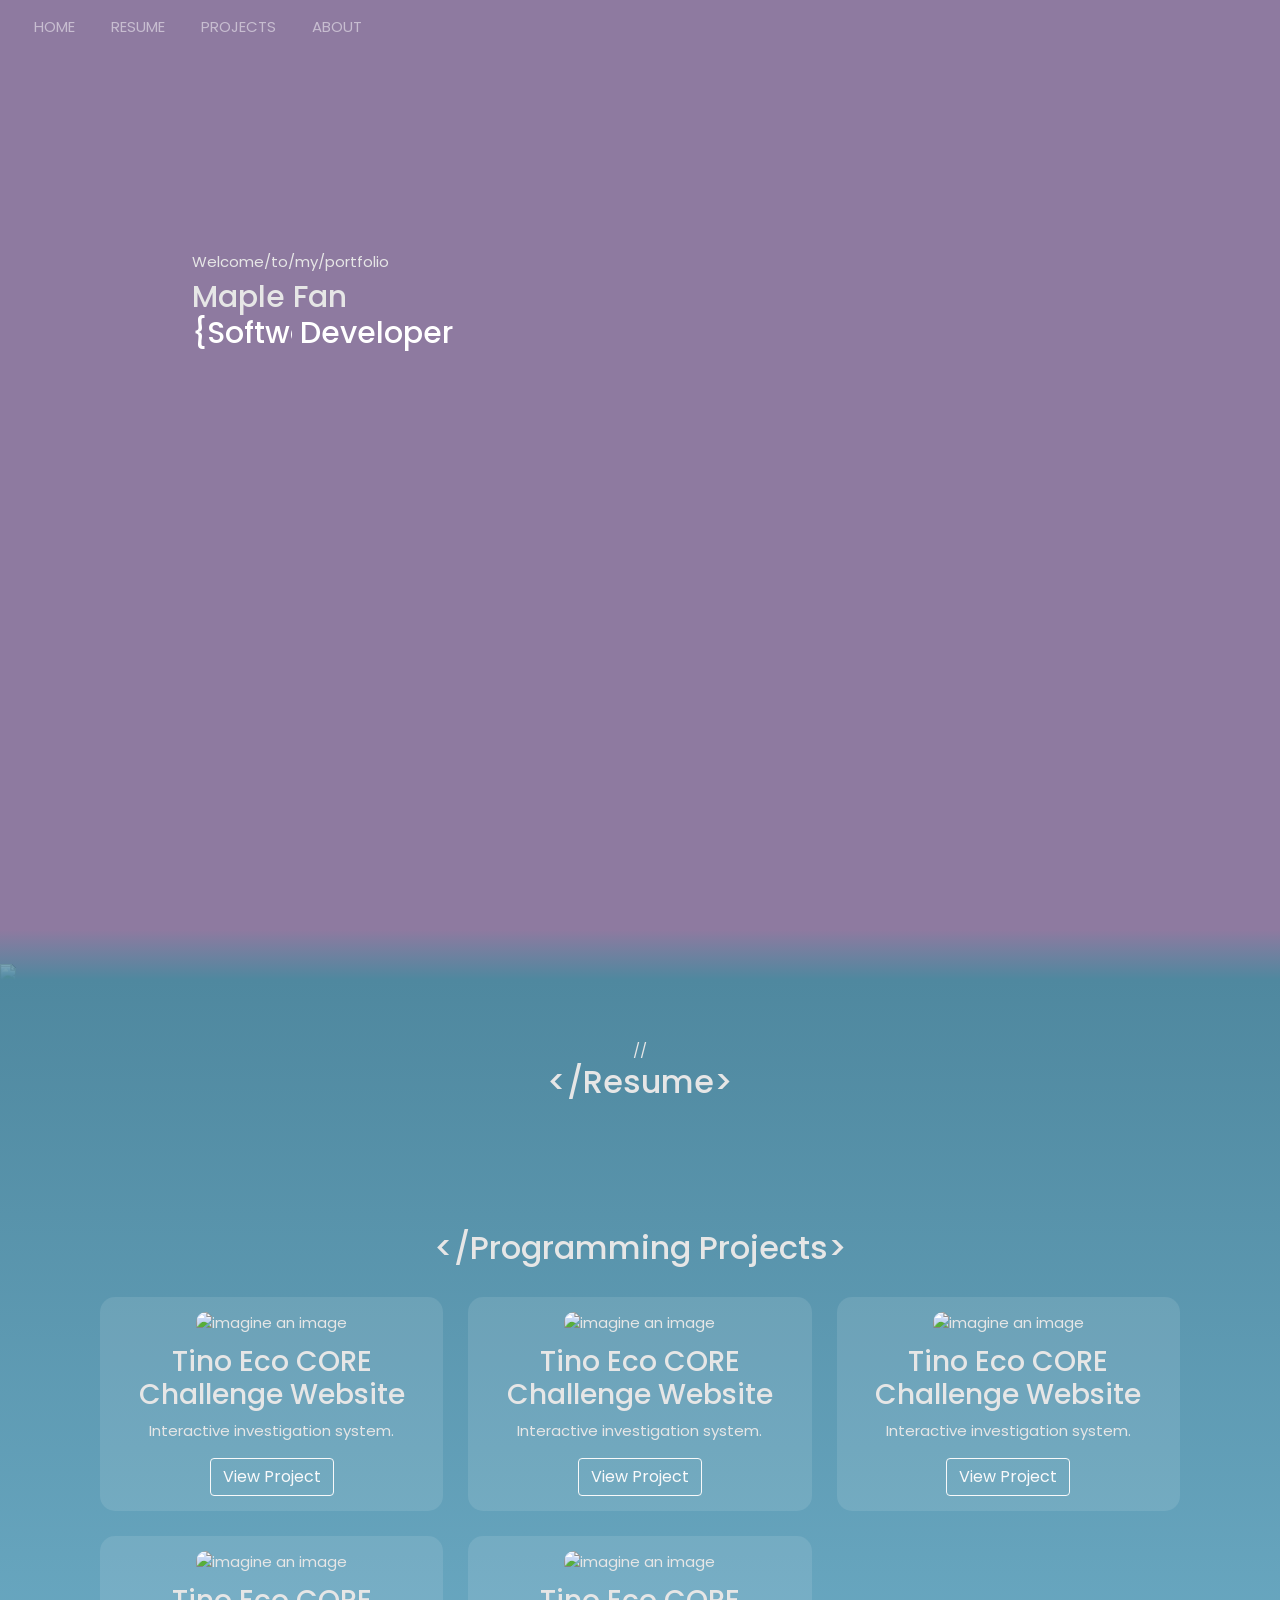
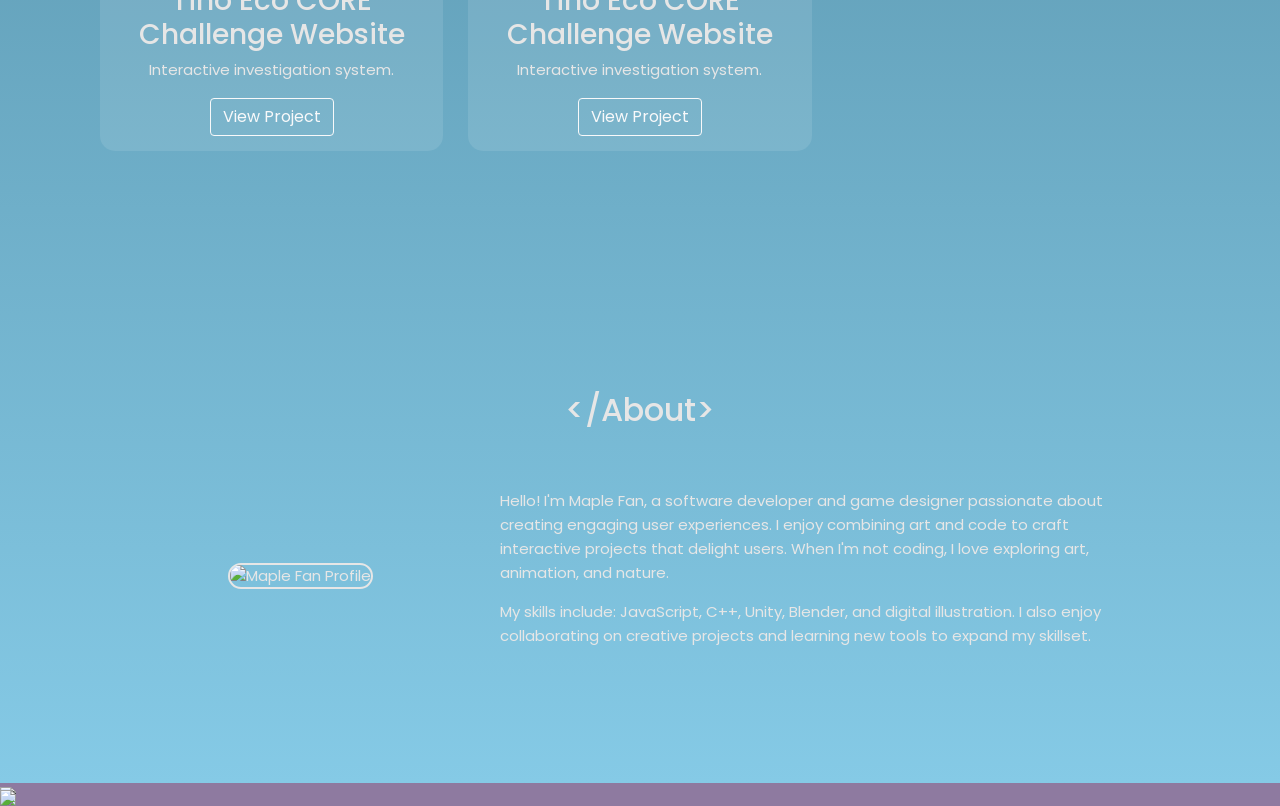
==== index.html @ c3157810 "Optimizing code" ====
<!DOCTYPE html>
<html lang="en">
    <head>
        <meta charset="UTF-8">
        <meta name="viewport" content="width=device-width, initial-scale=1.0">
        <link rel="stylesheet" href="https://cdn.jsdelivr.net/npm/bootstrap@4.4.1/dist/css/bootstrap.min.css" integrity="sha384-Vkoo8x4CGsO3+Hhxv8T/Q5PaXtkKtu6ug5TOeNV6gBiFeWPGFN9MuhOf23Q9Ifjh" crossorigin="anonymous">
        <link rel="stylesheet" href ="style.css">
        <title>Maple's Portfolio</title>
    </head>
    <body>
        <header>
            <nav id="mainNavbar" class="navbar navbar-expand-lg navbar-dark bg-transparent fixed-top">
                <button class="navbar-toggler" type = "button" data-toggle="collapse" data-target="#navLinks" aria-expanded = "false" aria-label="Toggle navigation">
                    <span class="navbar-toggler-icon"></span>
                </button>
                <div class="collapse navbar-collapse" id="navLinks">
                    <ul class="navbar-nav">
                        <li class="nav-item">
                            <a class="nav-link" href="#">HOME</a>
                        </li>
                        <li class="nav-item">
                            <a href="#resume" class="nav-link">RESUME</a>
                        </li>
                        <li class="nav-item">
                            <a href="#projects-programming" class="nav-link">PROJECTS</a>
                        </li>
                        <li class="nav-item">
                            <a href="#" class="nav-link">ABOUT</a>
                        </li>
                    </ul>
                </div>    
            </nav>
        </header>
        <section>
            <div>
                <img src="images/sky.png" id="sky" >
                <img src="images/stars.png" id="stars">
                <img src="images/leaf1.png" id="leaf1">
                <img src="images/leaf2.png" id="leaf2">
                <img src="images/farMountain.png" id="farMountain">
                <img src="images/closeMountain.png" id="nearMountain">
                <div id="myName" class="content">
                    <p>Welcome<span>/</span>to<span>/</span>my<span>/</span>portfolio</p>
                    <h1>Maple Fan <br/>
                    <div class="gradientText">
                        <div class="job"
                        data-job1="{Software.}"
                        data-job2="{Game.}"
                        > Developer</div> </h1>
                    </div>
                </div>
                <img src="images/floor.png" id="floor">
                <img src="images/duck.png" id="duck">
                <img src="images/boat.png" id="boat">
                <img src="images/water.png" id="water">
            </div>
        </section>
 
        <div class="oceanSection"> 
            <div class = "resume" id = "resume">
                <div class="resumeText">
                //<h2 id="resumeTitle">&lt;/Resume&gt;</h2>
                    
            </div>
 
            <div class = "projects-programming" id = "projects-programming">
                <div class="gridText">
                <h2>&lt;/Programming Projects&gt;</h2>
                <div class="projectGrid">
                    <div class = "projectCard">
                        <img src = "images/project1.png" alt="imagine an image">
                        <h3>Tino Eco CORE Challenge Website</h3>
                        <p>Interactive investigation system.</p>
                        <a href="#" class="btn btn-outline-light">View Project</a>
                    </div>
                     <div class = "projectCard">
                        <img src = "images/project1.png" alt="imagine an image">
                        <h3>Tino Eco CORE Challenge Website</h3>
                        <p>Interactive investigation system.</p>
                        <a href="#" class="btn btn-outline-light">View Project</a>
                    </div>
                    <div class = "projectCard">
                        <img src = "images/project1.png" alt="imagine an image">
                        <h3>Tino Eco CORE Challenge Website</h3>
                        <p>Interactive investigation system.</p>
                        <a href="#" class="btn btn-outline-light">View Project</a>
                    </div>
                    <div class = "projectCard">
                        <img src = "images/project1.png" alt="imagine an image">
                        <h3>Tino Eco CORE Challenge Website</h3>
                        <p>Interactive investigation system.</p>
                        <a href="#" class="btn btn-outline-light">View Project</a>
                    </div>
                    <div class = "projectCard">
                        <img src = "images/project1.png" alt="imagine an image">
                        <h3>Tino Eco CORE Challenge Website</h3>
                        <p>Interactive investigation system.</p>
                        <a href="#" class="btn btn-outline-light">View Project</a>
                    </div>
                </div>
                </div>
 
            </div>
 
            <div class = "about" id = "about">
               <h2 id="aboutTitle">&lt;/About&gt;</h2>
                <div class="aboutContent">
                    <div class="aboutImage">
                        <img src="images/profile.png" alt="Maple Fan Profile">
                    </div>
                    <div class="aboutText">
                        <p>Hello! I'm Maple Fan, a software developer and game designer passionate about creating engaging user experiences. I enjoy combining art and code to craft interactive projects that delight users. When I'm not coding, I love exploring art, animation, and nature.</p>
                        <p>My skills include: JavaScript, C++, Unity, Blender, and digital illustration. I also enjoy collaborating on creative projects and learning new tools to expand my skillset.</p>
                    </div>
                </div>
            </div>
 
            </div>
            <div id="ocean">
                <img src="images/oceanBackground.PNG" >
                <img src="images/sand.PNG" class="oceanImage" id="sand">
                <img src="images/farSand.PNG" class="oceanImage" id="farSand">
                <img src="images/nearSand.PNG" class="oceanImage" id="nearSand">
                <img src="images/treeRight3.PNG" class="oceanImage" id="treeRight3">
                <img src="images/treeRight2.PNG" class="oceanImage" id="treeRight2">
                <img src="images/treeRight1.PNG" class="oceanImage" id="treeRight1">
                <img src="images/treeLeft1.PNG" class="oceanImage" id="treeLeft3">
                <img src="images/woopers.PNG" class="oceanImage" id="woopers">
                <img src="images/mudkip.PNG" class="oceanImage" id="mudkip">
                <img src="images/corosola.PNG" class="oceanImage" id="corosola">
                <img src="images/popplio.PNG" class="oceanImage" id="popplio">
                <img src="images/pufferfish.PNG" class="oceanImage" id="pufferfish">
                <img src="images/midRocks.PNG" class="oceanImage" id="midRocks">
                <img src="images/frontRocks.PNG" class="oceanImage" id="frontRocks">
                <img src="images/crabs.PNG" class="oceanImage" id="crabs">
                <img src="images/music.PNG" class="oceanImage" id="music">
                <img src="images/ponyo1.PNG" class="oceanImage" id="ponyo1">
                <img src="images/ponyo2.PNG" class="oceanImage" id="ponyo2">
                <img src="images/waddleDee.PNG" class="oceanImage" id="waddleDee">
            </div>
        </div>  
 
<script src="https://code.jquery.com/jquery-3.3.1.slim.min.js" integrity="sha384-q8i/X+965DzO0rT7abK41JStQIAqVgRVzpbzo5smXKp4YfRvH+8abtTE1Pi6jizo" crossorigin="anonymous"></script>
<script src="https://cdn.jsdelivr.net/npm/popper.js@1.14.7/dist/umd/popper.min.js" integrity="sha384-UO2eT0CpHqdSJQ6hJty5KVphtPhzWj9WO1clHTMGa3JDZwrnQq4sF86dIHNDz0W1" crossorigin="anonymous"></script>
<script src="https://cdn.jsdelivr.net/npm/bootstrap@4.3.1/dist/js/bootstrap.min.js" integrity="sha384-JjSmVgyd0p3pXB1rRibZUAYoIIy6OrQ6VrjIEaFf/nJGzIxFDsf4x0xIM+B07jRM" crossorigin="anonymous"></script>
<script src="script.js"></script>
    </body>
</html>
---- style.css ----
@import url('https://fonts.googleapis.com/css2?family=Poppins:wght@400;600;700&display=swap');

body{
    padding-top: 60px;
    font-family: 'Poppins', sans-serif;
    background-color:#8E7AA0;
    color: #E6E6E6;
    margin: 0;
    font-size:15px;
    position: relative;
}

html, body {
    overflow-x: hidden;
    width: 100%;
}

html{
    scroll-behavior: smooth;
}

#projects, #resume {
    scroll-margin-top: 80px;
}

*{
    margin:0;
    box-sizing: border-box;
    padding:0;
}

.logoimg{
    height: 50px;
}

a{
    color: #E6E6E6;
    text-decoration:none; 
}

#stars{
    display: none;
}

#mainNavbar .nav-link:hover {
    color: #99e6f9;
}

.oceanSection{
    position: relative;
}

section {
    position: relative;
    display: flex;
    flex-direction: column;
    justify-content: center;
    align-items: center;
    width: 100%;
    height: 100vh;
}

.oceanImage{
    position: absolute;
    width:100%;
    bottom:0;
    left:0;
}

#water{
    transform: translateY(10%);
}

section::before{
    content:' ';
    position: absolute;
    bottom: 0;
    left:0;
    width:100%;
    height:50px;
    background: linear-gradient(to top, #4F889F, transparent);
    z-index:10;
}

section img{
    position: absolute;
    bottom:0;
    left:0;
    width:100%;
}

header{
    padding: 10px;
    width: 100%;
}

header ul li{
    padding: 0 10px;
 }

#myName{
    top:20%;
    position: absolute;
    font-size: 1em;
    left:15%;
    line-height: 0.2em;
    width: 100%;
}

.content h1{
    font-size: 2em;
    position: absolute;
}

.gradientText{
    color: #ffffff;
}

#mainNavbar{
    color: black;
    z-index: 999;
    position: fixed;
    top:0;
    width: 100%;
    white-space: nowrap;
}

.job::before{
    content: attr(data-job1);
    overflow: hidden;
    max-width: 100px;
    display: inline-flex;
    animation: effectText 1s linear infinite alternate, changeText 4s linear infinite
}

@keyframes effectText{
    from{
        max-width:0;
    } to{
        max-width: 300px;
    }
}

@keyframes changeText{
    0%{
        content: attr(data-job1);
    } 100% {
        content: attr(data-job2);
    }
}

@media (max-width: 768px) {
    #stars{
        display: block;
        top:0;
    }
}

#boat{
    animation: boat 90s linear infinite alternate;
}

@keyframes boat{
    0%{
        transform: translateX(0);
    }
    100%{
        transform: translateX(calc(50vw ));
    }
}

/* Resume part */
.resume{
    background: linear-gradient(to bottom, #4F889F, #85CAE6);
    padding: 60px 20px;
}

.resumeText {
    max-width: 900px;
    margin: auto;
    text-align: center;
}

.resumeOptions{
    display: flex;
    justify-content: center;
    gap: 30px;
    flex-wrap: wrap;
}

.resumeCard{
    margin-top: 30px;
    background: rgba(255,255,255,0.1);
    padding: 20px;
    border-radius: 15px;
    width: 250px;
    backdrop-filter: blur(10px);
    transition: 0.3s;
}
.resumeCard:hover {
    transform: translateY(-8px);
    background: rgba(255,255,255,0.2);
}
.resumeDesc{
    padding: 10px;
}

/* Projects Stuff */
.projects-programming{
    padding: 60px 20px;
}

.gridText{
    padding: 60px;
    margin: auto;
    text-align: center;
}

.projectGrid{
    display: grid;
    grid-template-columns: repeat(3, 1fr);
    gap: 25px;
    margin-top: 30px;
}

.projectCard {
    background: rgba(255,255,255,0.1);
    border-radius: 15px;
    padding: 15px;
    text-align: center;
    transition: 0.3s;
}

.projectCard:hover {
    transform: translateY(-10px);
    background: rgba(255,255,255,0.2);
}

.projectCard img{
    width: 100%;
     border-radius: 10px;
     margin-bottom: 10px;
}

@media (max-width: 600px) {
    .projectGrid{
        grid-template-columns: 1fr;
    }
}

/* About section */
.about {
    width: 100%;
    padding: 60px 20px;
}

#aboutTitle {
    padding: 60px;
    margin: auto;
    text-align: center;
}

.aboutContent {
    display: flex;
    flex-wrap: wrap;
    max-width: 1000px;
    gap: 40px;
    align-items: center;
    margin: auto;
}

.aboutText {
    flex: 2;
    min-width: 300px;
}

.aboutText h2 {
    font-size: 2em;
    margin-bottom: 20px;
}

.aboutText p {
    line-height: 1.6;
    margin-bottom: 15px;
    text-align: left;
}

.aboutImage {
    flex: 1;
    min-width: 250px;
    text-align: center;
}

.aboutImage img {
    width: 100%;
    max-width: 300px;
    border-radius: 15px;
    border: 2px solid #E6E6E6;
}
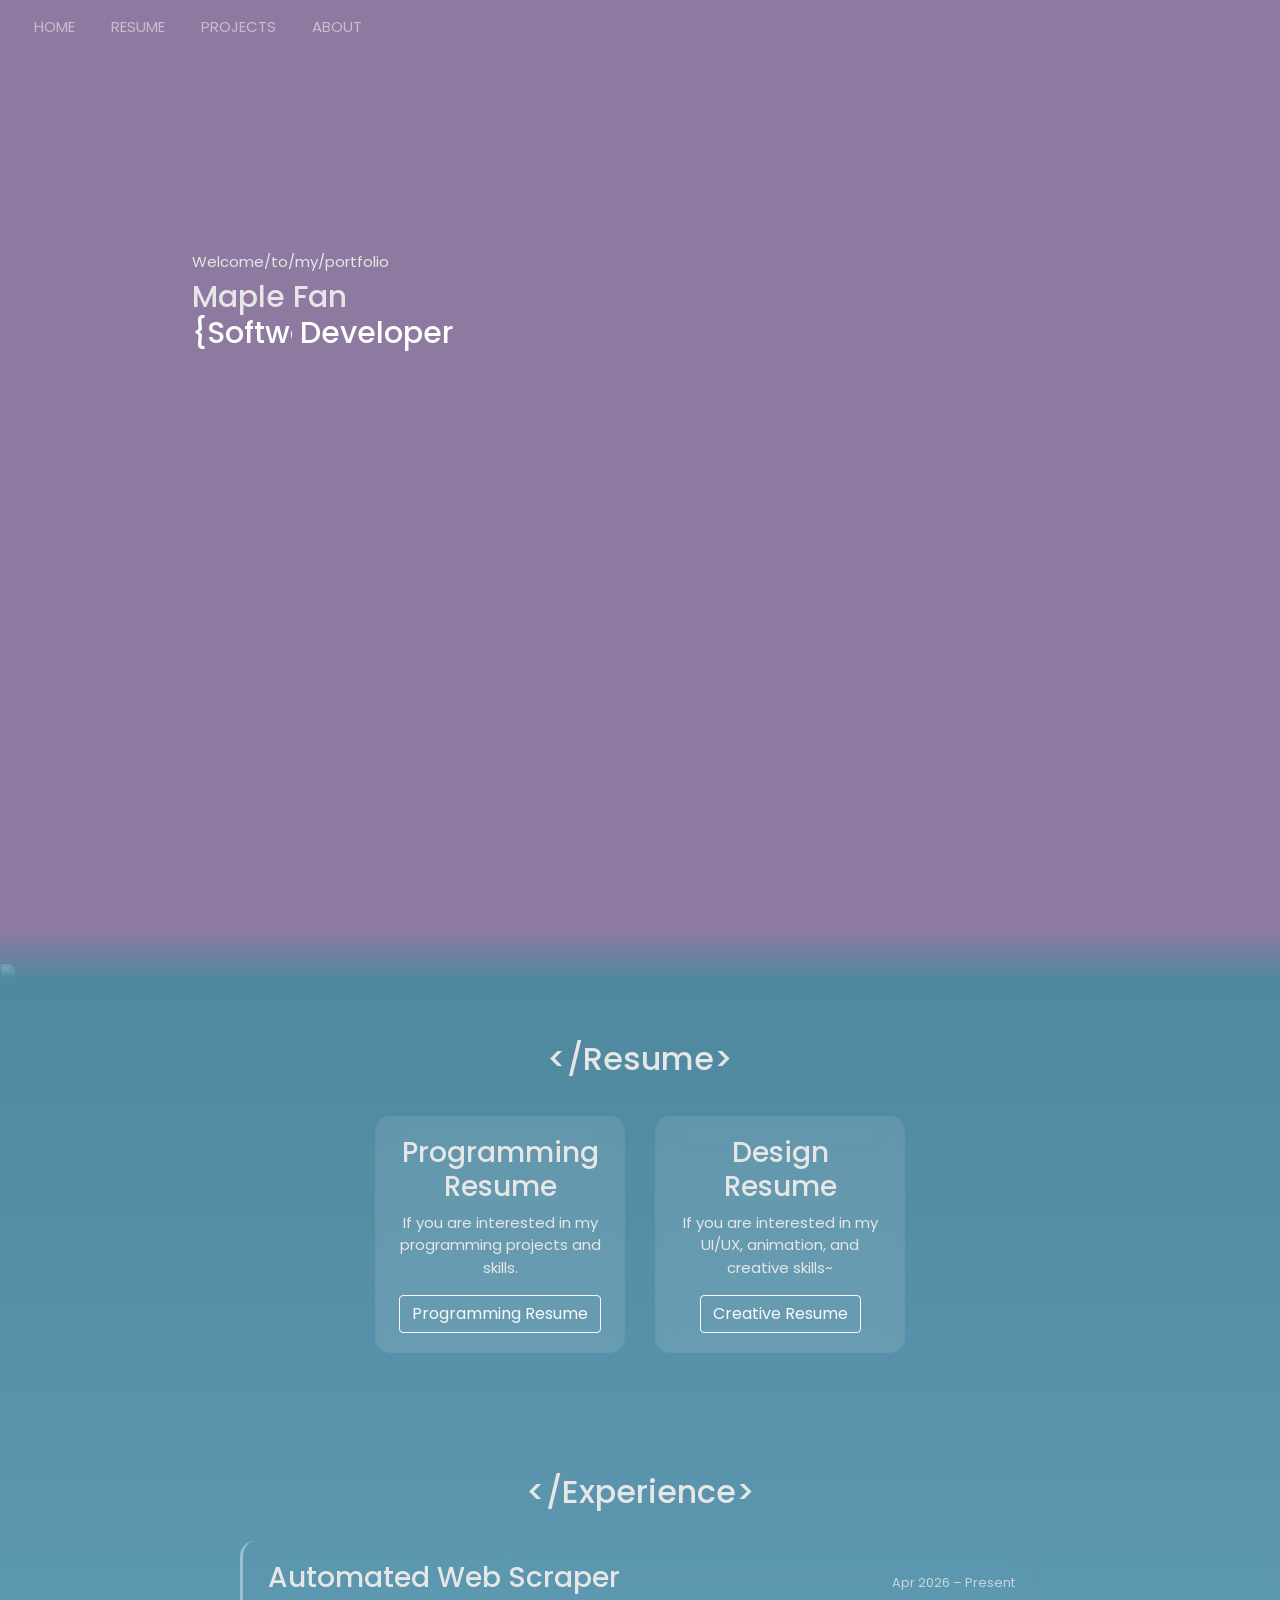
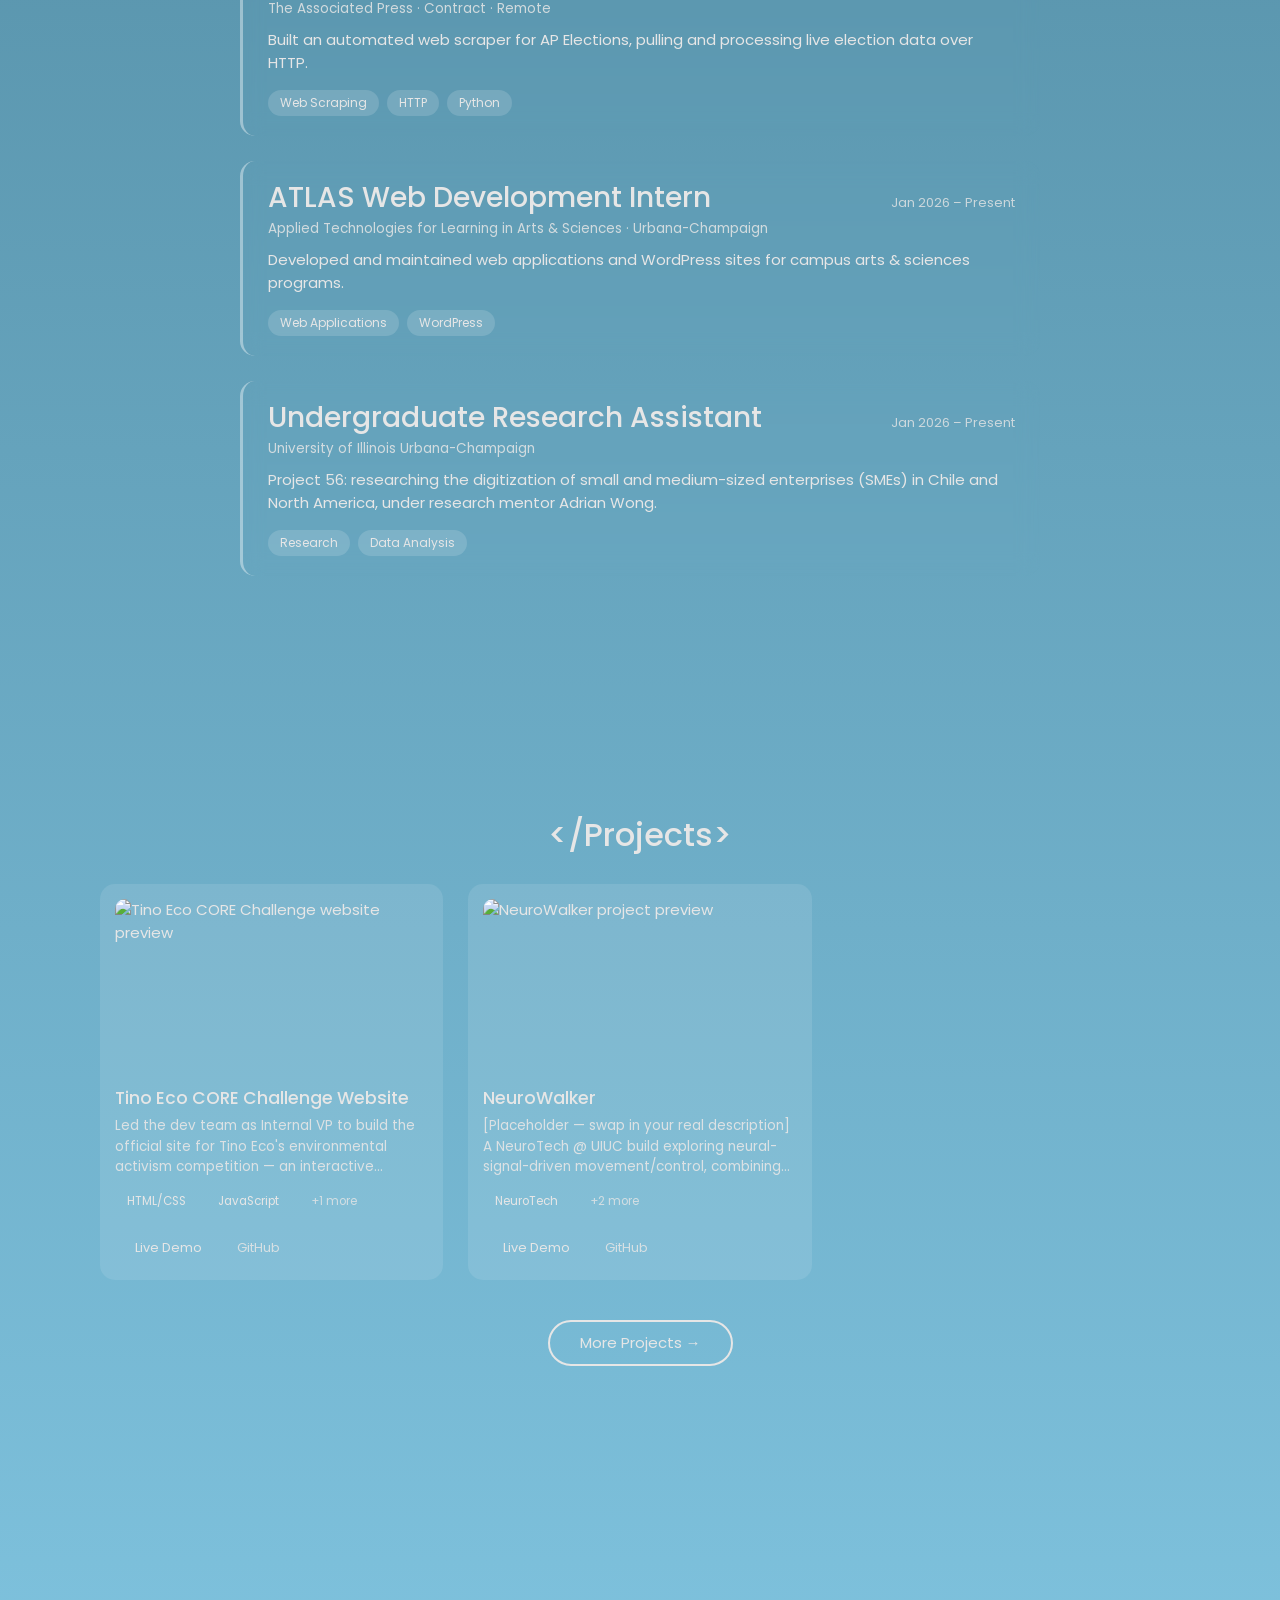
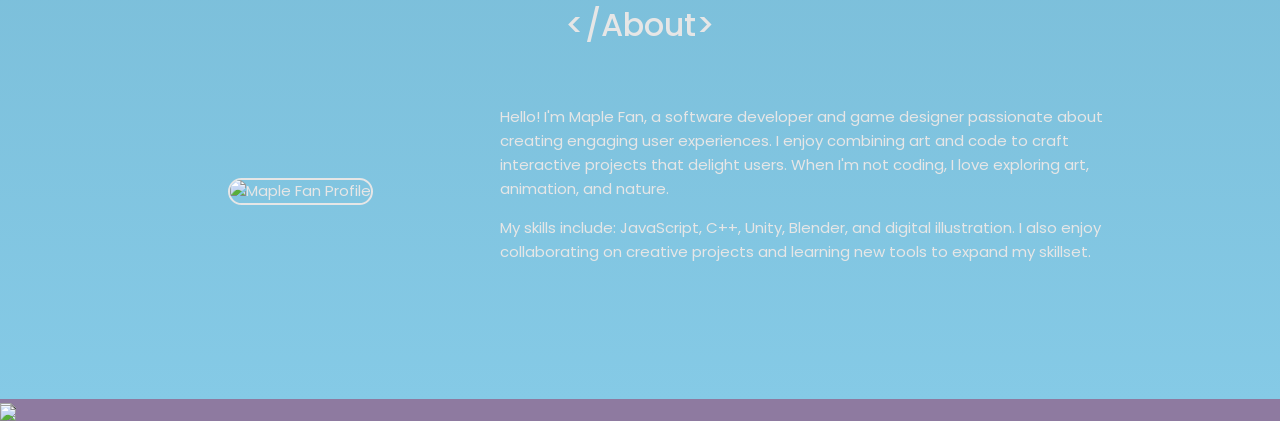
==== commit bfc19d0e: "Updates" ====
--- a/index.html
+++ b/index.html
@@ -45,7 +45,7 @@
                     <div class="gradientText">
                         <div class="job"
                         data-job1="{Software.}"
-                        data-job2="{Game.}"
+                        data-job2="{Web.}"
                         > Developer</div> </h1>
                     </div>
                 </div>
@@ -57,46 +57,102 @@
         </section>
  
         <div class="oceanSection"> 
+            <div class="oceanSection"> 
             <div class = "resume" id = "resume">
                 <div class="resumeText">
-                //<h2 id="resumeTitle">&lt;/Resume&gt;</h2>
-                    
-            </div>
- 
+                <h2 id="resumeTitle">&lt;/Resume&gt;</h2>
+                    <div class ="resumeOptions">
+                        <div class = "resumeCard">
+                            <h3> Programming Resume</h3>
+                            <p>If you are interested in my programming projects and skills.</p>
+                            <a href = "files/software_resume.pdf" target="_blank" class="btn btn-outline-light"> Programming Resume </a>
+                        </div>
+                        <div class = "resumeCard">
+                            <h3> Design Resume</h3>
+                            <p>If you are interested in my UI/UX, animation, and creative skills~</p>
+                            <a href = "files/design_resume.pdf"  class="btn btn-outline-light"> Creative Resume </a>
+                        </div>
+                    </div>
+            </div>
+            <div class = "experience" id = "experience">
+                <div class="gridText">
+                    <h2>&lt;/Experience&gt;</h2>
+                    <div class="experienceTimeline">
+                        <div class="experienceCard">
+                            <div class="experienceHeader">
+                                <h3>Automated Web Scraper</h3>
+                                <span class="experienceDate">Apr 2026 – Present</span>
+                            </div>
+                            <p class="experienceOrg">The Associated Press &middot; Contract &middot; Remote</p>
+                            <p>Built an automated web scraper for AP Elections, pulling and processing live election data over HTTP.</p>
+                            <div class="experienceTags">
+                                <span>Web Scraping</span>
+                                <span>HTTP</span>
+                                <span>Python</span>
+                            </div>
+                        </div>
+                        <div class="experienceCard">
+                            <div class="experienceHeader">
+                                <h3>ATLAS Web Development Intern</h3>
+                                <span class="experienceDate">Jan 2026 – Present</span>
+                            </div>
+                            <p class="experienceOrg">Applied Technologies for Learning in Arts &amp; Sciences &middot; Urbana-Champaign</p>
+                            <p>Developed and maintained web applications and WordPress sites for campus arts &amp; sciences programs.</p>
+                            <div class="experienceTags">
+                                <span>Web Applications</span>
+                                <span>WordPress</span>
+                            </div>
+                        </div>
+                        <div class="experienceCard">
+                            <div class="experienceHeader">
+                                <h3>Undergraduate Research Assistant</h3>
+                                <span class="experienceDate">Jan 2026 – Present</span>
+                            </div>
+                            <p class="experienceOrg">University of Illinois Urbana-Champaign</p>
+                            <p>Project 56: researching the digitization of small and medium-sized enterprises (SMEs) in Chile and North America, under research mentor Adrian Wong.</p>
+                            <div class="experienceTags">
+                                <span>Research</span>
+                                <span>Data Analysis</span>
+                            </div>
+                        </div>
+                    </div>
+                </div>
+            </div>
+
             <div class = "projects-programming" id = "projects-programming">
                 <div class="gridText">
-                <h2>&lt;/Programming Projects&gt;</h2>
+                <h2>&lt;/Projects&gt;</h2>
                 <div class="projectGrid">
                     <div class = "projectCard">
-                        <img src = "images/project1.png" alt="imagine an image">
+                        <img src = "images/project1.png" alt="Tino Eco CORE Challenge website preview">
                         <h3>Tino Eco CORE Challenge Website</h3>
-                        <p>Interactive investigation system.</p>
-                        <a href="#" class="btn btn-outline-light">View Project</a>
-                    </div>
-                     <div class = "projectCard">
-                        <img src = "images/project1.png" alt="imagine an image">
-                        <h3>Tino Eco CORE Challenge Website</h3>
-                        <p>Interactive investigation system.</p>
-                        <a href="#" class="btn btn-outline-light">View Project</a>
+                        <p>Led the dev team as Internal VP to build the official site for Tino Eco's environmental activism competition — an interactive investigation system for participants.</p>
+                        <div class="projectTags">
+                            <span>HTML/CSS</span>
+                            <span>JavaScript</span>
+                            <span class="more">+1 more</span>
+                        </div>
+                        <div class="projectButtons">
+                            <a href="#" class="btn-live-demo">Live Demo</a>
+                            <a href="#" class="btn-github">GitHub</a>
+                        </div>
                     </div>
                     <div class = "projectCard">
-                        <img src = "images/project1.png" alt="imagine an image">
-                        <h3>Tino Eco CORE Challenge Website</h3>
-                        <p>Interactive investigation system.</p>
-                        <a href="#" class="btn btn-outline-light">View Project</a>
-                    </div>
-                    <div class = "projectCard">
-                        <img src = "images/project1.png" alt="imagine an image">
-                        <h3>Tino Eco CORE Challenge Website</h3>
-                        <p>Interactive investigation system.</p>
-                        <a href="#" class="btn btn-outline-light">View Project</a>
-                    </div>
-                    <div class = "projectCard">
-                        <img src = "images/project1.png" alt="imagine an image">
-                        <h3>Tino Eco CORE Challenge Website</h3>
-                        <p>Interactive investigation system.</p>
-                        <a href="#" class="btn btn-outline-light">View Project</a>
-                    </div>
+                        <img src = "images/project1.png" alt="NeuroWalker project preview">
+                        <h3>NeuroWalker</h3>
+                        <p>[Placeholder — swap in your real description] A NeuroTech @ UIUC build exploring neural-signal-driven movement/control, combining hardware signals with software processing.</p>
+                        <div class="projectTags">
+                            <span>NeuroTech</span>
+                            <span class="more">+2 more</span>
+                        </div>
+                        <div class="projectButtons">
+                            <a href="#" class="btn-live-demo">Live Demo</a>
+                            <a href="#" class="btn-github">GitHub</a>
+                        </div>
+                    </div>
+                </div>
+                <div class="moreProjectsWrap">
+                    <a href="projects.html" class="btn-more-projects">More Projects &rarr;</a>
                 </div>
                 </div>
  
--- a/style.css
+++ b/style.css
@@ -19,7 +19,7 @@
     scroll-behavior: smooth;
 }
 
-#projects, #resume {
+#projects, #resume, #experience, #about {
     scroll-margin-top: 80px;
 }
 
@@ -205,48 +205,247 @@
     padding: 10px;
 }
 
-/* Projects Stuff */
+/* Experience section */
+.experience{
+    padding: 60px 20px;
+}
+ 
+.experienceTimeline{
+    display: flex;
+    flex-direction: column;
+    gap: 25px;
+    max-width: 800px;
+    margin: 30px auto 0;
+    text-align: left;
+}
+ 
+.experienceCard{
+    border-radius: 15px;
+    padding: 20px 25px;
+    backdrop-filter: blur(10px);
+    transition: 0.3s;
+    border-left: 3px solid rgba(255,255,255,0.4);
+}
+ 
+.experienceCard:hover{
+    transform: translateX(8px);
+    background: rgba(255,255,255,0.2);
+}
+ 
+.experienceHeader{
+    display: flex;
+    flex-wrap: wrap;
+    justify-content: space-between;
+    align-items: baseline;
+    gap: 10px;
+}
+ 
+.experienceHeader h3{
+    margin: 0;
+}
+ 
+.experienceDate{
+    font-size: 0.85em;
+    opacity: 0.8;
+    white-space: nowrap;
+}
+ 
+.experienceOrg{
+    font-size: 0.9em;
+    opacity: 0.85;
+    margin: 4px 0 10px;
+}
+ 
+.experienceTags{
+    display: flex;
+    flex-wrap: wrap;
+    gap: 8px;
+    margin-top: 10px;
+}
+ 
+.experienceTags span{
+    background: rgba(255,255,255,0.15);
+    border-radius: 20px;
+    padding: 4px 12px;
+    font-size: 0.8em;
+}
+
+
+/* Projects Section */
 .projects-programming{
     padding: 60px 20px;
 }
-
+ 
 .gridText{
     padding: 60px;
     margin: auto;
     text-align: center;
 }
-
+ 
 .projectGrid{
     display: grid;
     grid-template-columns: repeat(3, 1fr);
     gap: 25px;
     margin-top: 30px;
 }
-
+ 
 .projectCard {
     background: rgba(255,255,255,0.1);
     border-radius: 15px;
     padding: 15px;
-    text-align: center;
-    transition: 0.3s;
-}
-
+    text-align: left;
+    transition: 0.3s;
+    display: flex;
+    flex-direction: column;
+}
+ 
 .projectCard:hover {
     transform: translateY(-10px);
-    background: rgba(255,255,255,0.2);
-}
-
+    background: rgba(255,255,255,0.18);
+}
+ 
 .projectCard img{
     width: 100%;
-     border-radius: 10px;
-     margin-bottom: 10px;
-}
-
+    aspect-ratio: 16 / 9;
+    object-fit: cover;
+    border-radius: 10px;
+    margin-bottom: 12px;
+}
+ 
+.projectCard h3{
+    font-size: 1.15em;
+    margin-bottom: 8px;
+}
+ 
+.projectCard p{
+    font-size: 0.9em;
+    line-height: 1.5;
+    opacity: 0.9;
+    display: -webkit-box;
+    -webkit-line-clamp: 3;
+    -webkit-box-orient: vertical;
+    overflow: hidden;
+    margin-bottom: 12px;
+}
+ 
+.projectTags{
+    display: flex;
+    flex-wrap: wrap;
+    gap: 8px;
+    margin-bottom: 15px;
+}
+ 
+.projectTags span{
+    border-radius: 20px;
+    padding: 4px 12px;
+    font-size: 0.78em;
+}
+ 
+.projectTags span.more{
+    background: transparent;
+    opacity: 0.8;
+}
+ 
+.projectButtons{
+    display: flex;
+    align-items: center;
+    gap: 15px;
+    margin-top: auto;
+}
+ 
+.btn-live-demo{
+    border: none;
+    border-radius: 25px;
+    padding: 8px 20px;
+    font-size: 0.85em;
+    transition: 0.3s;
+}
+ 
+.btn-live-demo:hover{
+    background: #3d6d80;
+    color: #ffffff;
+}
+ 
+.btn-github{
+    font-size: 0.85em;
+    opacity: 0.85;
+    transition: 0.3s;
+}
+ 
+.btn-github:hover{
+    opacity: 1;
+}
+ 
+.moreProjectsWrap{
+    text-align: center;
+    margin-top: 40px;
+}
+ 
+.btn-more-projects{
+    display: inline-block;
+    background: transparent;
+    border: 2px solid #E6E6E6;
+    border-radius: 30px;
+    padding: 10px 30px;
+    transition: 0.3s;
+}
+ 
+.btn-more-projects:hover{
+    background: #E6E6E6;
+    color: #4F889F;
+}
+
+
+/* Standalone projects page header (projects.html) */
+.projectsPageHeader{
+    padding: 100px 20px 40px;
+    text-align: center;
+    background: linear-gradient(to bottom, #8E7AA0, #4F889F);
+}
+ 
+.backHomeLink{
+    position: absolute;
+    top: 25px;
+    left: 25px;
+    font-size: 0.9em;
+    opacity: 0.85;
+    transition: 0.3s;
+}
+ 
+.backHomeLink:hover{
+    opacity: 1;
+    color: #99e6f9;
+}
+ 
+.projectsPageHeader h1{
+    font-size: 2.2em;
+    margin-bottom: 10px;
+}
+ 
+.projectsPageHeader p{
+    max-width: 600px;
+    margin: 0 auto;
+    opacity: 0.85;
+    line-height: 1.6;
+}
+ 
+.projectsPageBody{
+    background: linear-gradient(to bottom, #4F889F, #85CAE6);
+    padding: 20px 20px 80px;
+}
+ 
+.projectsPageBody .projectGrid{
+    max-width: 1100px;
+    margin: 0 auto;
+}
+ 
+ 
 @media (max-width: 600px) {
     .projectGrid{
         grid-template-columns: 1fr;
     }
 }
+ 
 
 /* About section */
 .about {
